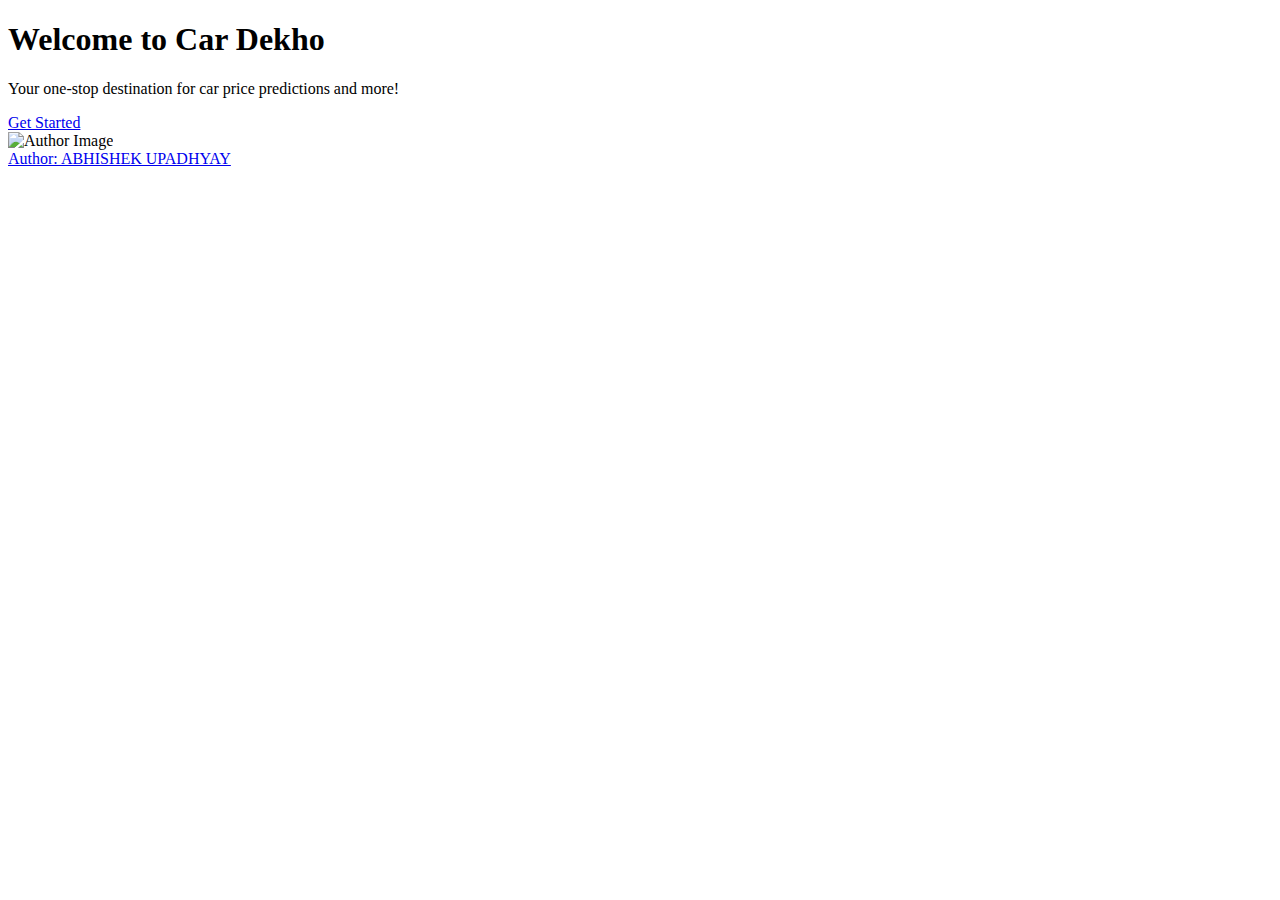
==== templates/index.html @ c3ad4080 "first commit" ====
<!DOCTYPE html>
<html lang="en">
<head>
    <meta charset="UTF-8">
    <meta name="viewport" content="width=device-width, initial-scale=1.0">
    <title>Car Dekho Welcome Page</title>
    <link rel="stylesheet" href="style.css">
</head>
<body>
    
    <div class="welcome-container">
        <div class="welcome-text">
            <h1>Welcome to Car Dekho</h1>
            <p>Your one-stop destination for car price predictions and more!</p>
            <a href="/predict" class="btn">Get Started</a>
        </div>
        <div class="author-info">
            <img src="author.jpg" alt="Author Image">
            <div>
                <a href="https://www.linkedin.com/in/abhishek-upadhyay-35b183259">Author: ABHISHEK UPADHYAY</a>
            </div>
        </div>
    </div>
</body>
</html>
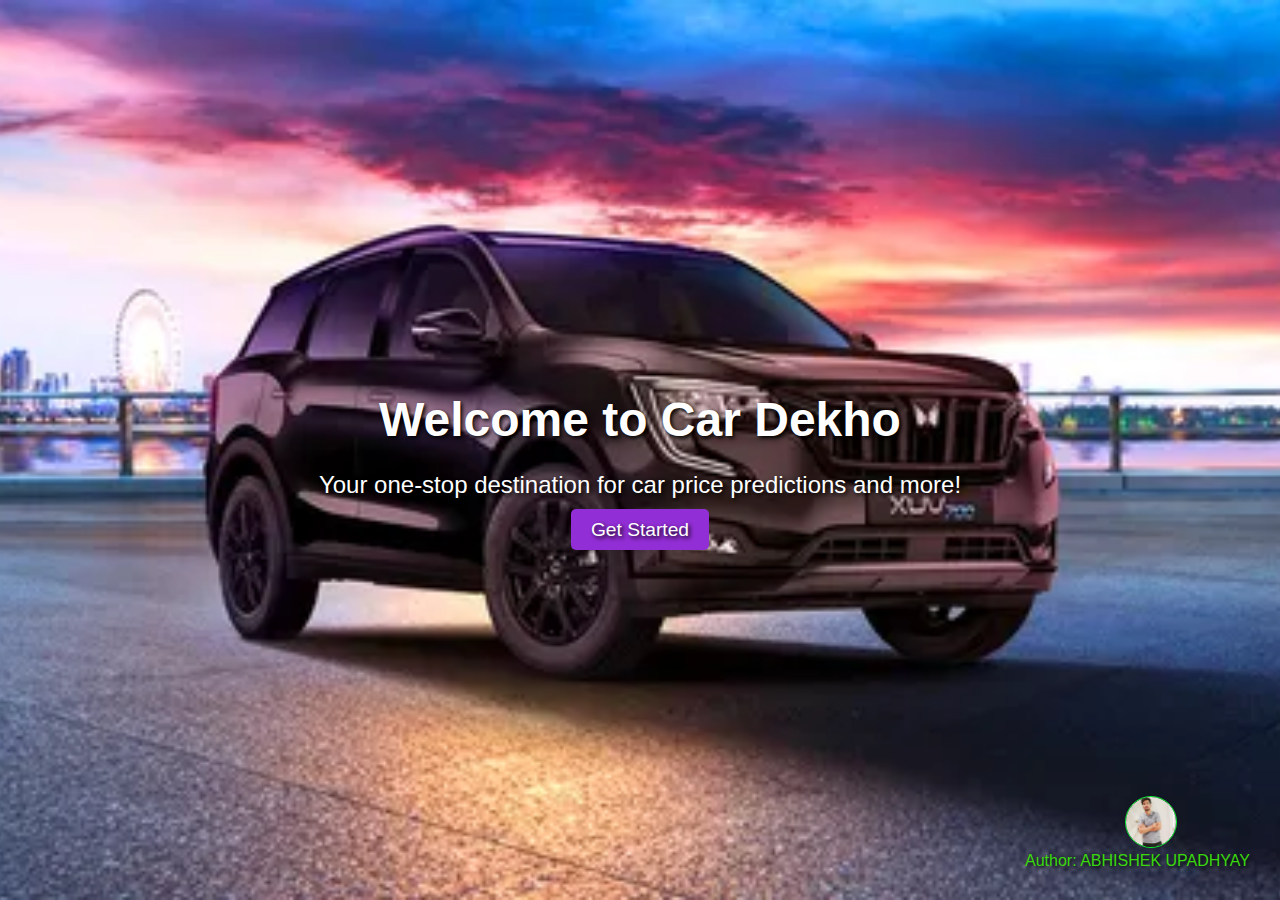
==== commit 248f16fe: "template" ====
--- a/templates/index.html
+++ b/templates/index.html
@@ -1,25 +1,26 @@
 <!DOCTYPE html>
 <html lang="en">
-<head>
-    <meta charset="UTF-8">
-    <meta name="viewport" content="width=device-width, initial-scale=1.0">
+  <head>
+    <meta charset="UTF-8" />
+    <meta name="viewport" content="width=device-width, initial-scale=1.0" />
     <title>Car Dekho Welcome Page</title>
-    <link rel="stylesheet" href="style.css">
-</head>
-<body>
-    
+    <link rel="stylesheet" href="../static/css/style.css" />
+  </head>
+  <body>
     <div class="welcome-container">
-        <div class="welcome-text">
-            <h1>Welcome to Car Dekho</h1>
-            <p>Your one-stop destination for car price predictions and more!</p>
-            <a href="/predict" class="btn">Get Started</a>
+      <div class="welcome-text">
+        <h1>Welcome to Car Dekho </h1>
+        <p>Your one-stop destination for car price predictions and more!</p>
+        <a href="/predict" class="btn">Get Started</a>
+      </div>
+      <div class="author-info">
+        <img src="../static/img/author.png" alt="Author Image" />
+        <div>
+          <a href="https://www.linkedin.com/in/abhishek-upadhyay-35b183259"
+            >Author: ABHISHEK UPADHYAY</a
+          >
         </div>
-        <div class="author-info">
-            <img src="author.jpg" alt="Author Image">
-            <div>
-                <a href="https://www.linkedin.com/in/abhishek-upadhyay-35b183259">Author: ABHISHEK UPADHYAY</a>
-            </div>
-        </div>
+      </div>
     </div>
-</body>
+  </body>
 </html>
--- a/static/css/style.css
+++ b/static/css/style.css
@@ -0,0 +1,71 @@
+body, html {
+    height: 100%;
+    margin: 0;
+    font-family: Arial, sans-serif;
+}
+
+.welcome-container {
+    background-image: url('../img/car.png');
+    height: 100%;
+    background-position: center;
+    background-repeat: no-repeat;
+    background-size: cover;
+    display: flex;
+    flex-direction: column;
+    justify-content: center;
+    align-items: center;
+    color: white;
+    text-align: center;
+    text-shadow: 2px 2px 4px #000000;
+}
+
+h1 {
+    font-size: 3em;
+    margin-bottom: 10px;
+}
+
+p {
+    font-size: 1.5em;
+    margin-bottom: 20px;
+}
+
+.btn {
+    background-color: #922ed5;
+    color: white;
+    padding: 10px 20px;
+    text-decoration: none;
+    border-radius: 5px;
+    font-size: 1.2em;
+    transition: background-color 0.3s;
+}
+
+.btn:hover {
+    background-color: #1b8734;
+}
+
+.author-info {
+    position: absolute;
+    bottom: 20px;
+    right: 20px;
+    padding: 10px;
+    border-radius: 5px;
+    text-align: left;
+}
+
+.author-info img {
+    width: 50px;
+    height: 50px;
+    border-radius: 50%;
+    margin-left: 100px;
+    border: 1px solid #09f130; /* Added green color ring */
+}
+
+.author-info a {
+    color: #3ad80e;
+    text-decoration: none;
+    transition: color 0.3s;
+}
+
+.author-info a:hover {
+    color: #0a93ef;
+}